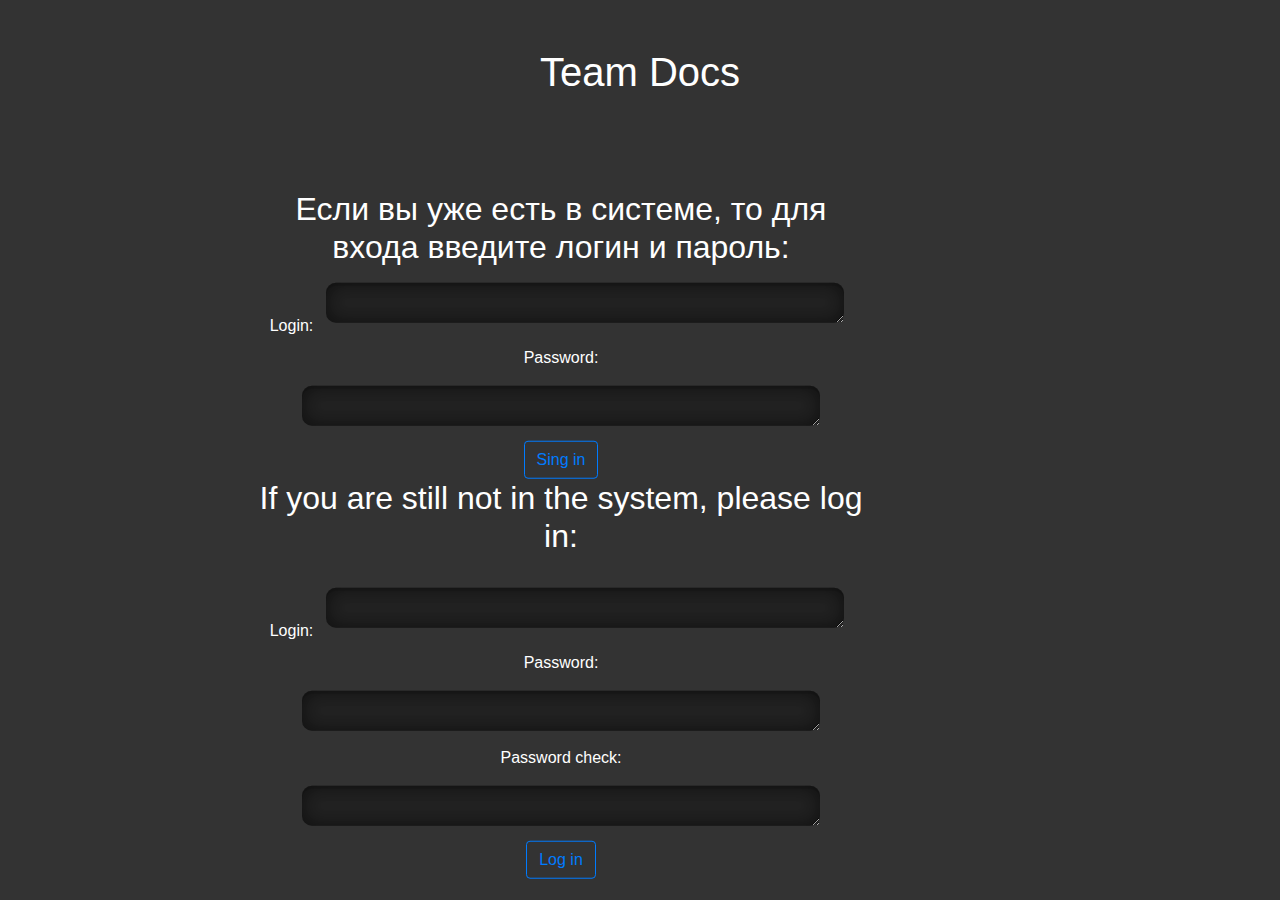
==== index.html @ c88758a1 "commit" ====
<!DOCTYPE html>
<html lang="en">
<head>
    <title>Team docs</title>
    <meta charset="utf-8">
    <link rel="shortcut icon" href="folder.ico" type="image/x-icon">
    <link rel="stylesheet" href="css/style.css">
    <script src="log.js"></script>
    <script src="https://ajax.googleapis.com/ajax/libs/jquery/3.4.0/jquery.min.js"></script>
    <style>
        .block {
            margin: 0;
            position: absolute;
            top: 50%;
            left: 70%;
            margin-right: -50%;
            transform: translate(-50%, -50%);
        }

    </style>
</head>
<body class="text-center">
<h1 class="m-5">Team Docs</h1>
<div class="block row w-100">
    <div class="row w-100">
        <div class="col-6 text-center">
            <br>
            <br>
            <br>
            <br>
            <br>
            <br>
            <br>
            <h2>Если  вы уже  есть в системе, то для входа введите логин и пароль:</h2>
            <label for="sing_login">Login:</label>
            <textarea class="m-2 p-2" id="sing_login" rows="1" spellcheck="false"></textarea>
            <br>
            <label for="sing_password">Password:</label>
            <textarea class="m-2 p-2" id="sing_password" rows="1" spellcheck="false"></textarea>
            <br>
            <button class="btn btn-outline-primary" id="singInButton" type="button" onclick="logIn()">Sing in</button>
        </div>
    </div>
    <div class="row w-100 text-center">
        <div class="col-6 text-center">
            <h2 class="mb-4">If you are still not in the system, please log in:</h2>
            <label for="log_login">Login:</label>
            <textarea class="m-2 p-2" id="log_login" rows="1" spellcheck="false"></textarea>
            <br>
            <label for="log_password">Password:</label>
            <textarea class="m-2 p-2" id="log_password" rows="1" spellcheck="false"></textarea>
            <br>
            <label for="log_password_check">Password check:</label>
            <textarea class="m-2 p-2" id="log_password_check" rows="1" spellcheck="false"></textarea>
            <br>
            <button class="btn btn-outline-primary" id="logInButton" type="button" onclick="logIn()">Log in</button>
        </div>
    </div>
</div>
</body>
</html>
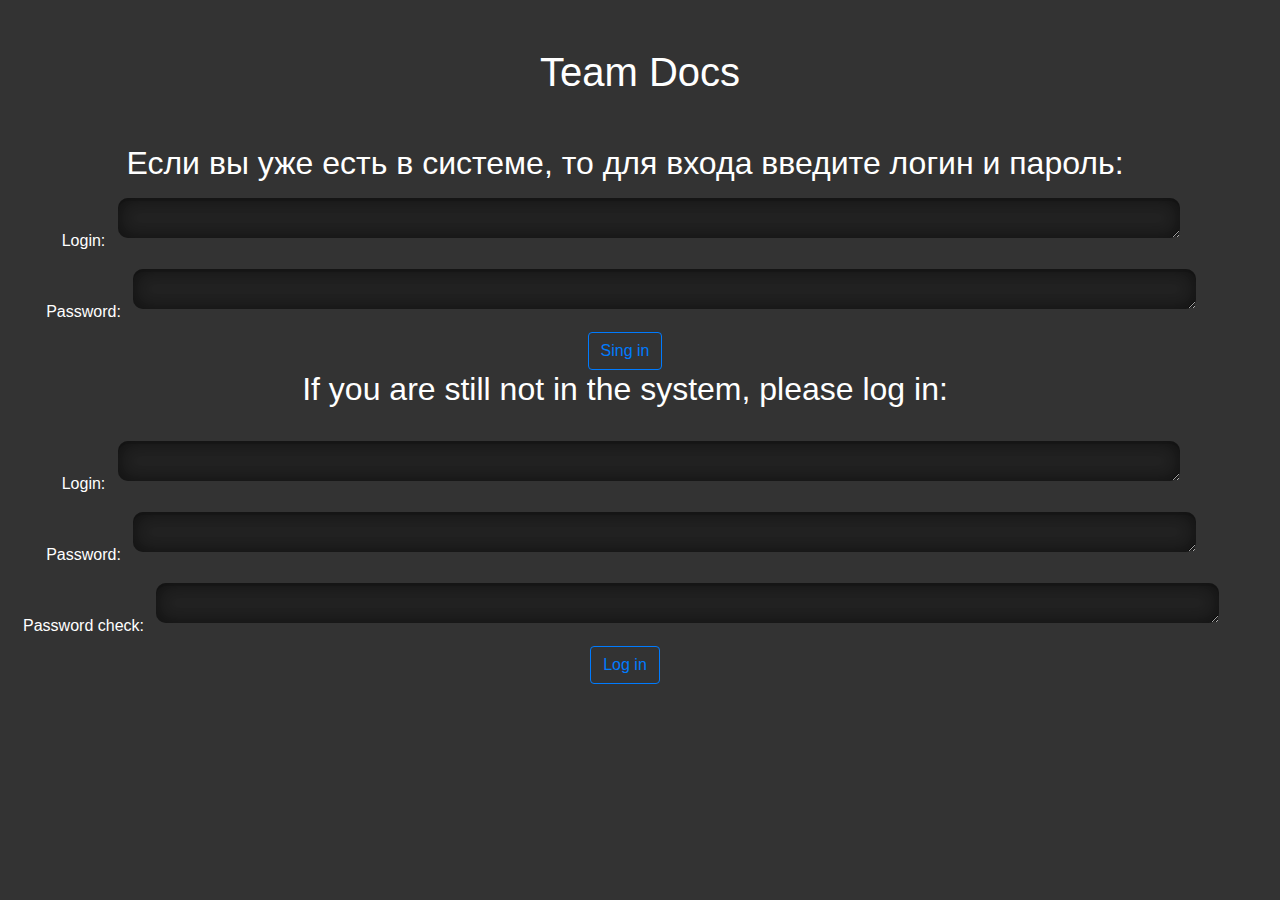
==== commit 46dba9e0: "commit" ====
--- a/index.html
+++ b/index.html
@@ -21,16 +21,8 @@
 </head>
 <body class="text-center">
 <h1 class="m-5">Team Docs</h1>
-<div class="block row w-100">
     <div class="row w-100">
-        <div class="col-6 text-center">
-            <br>
-            <br>
-            <br>
-            <br>
-            <br>
-            <br>
-            <br>
+        <div class="col-12 text-center">
             <h2>Если  вы уже  есть в системе, то для входа введите логин и пароль:</h2>
             <label for="sing_login">Login:</label>
             <textarea class="m-2 p-2" id="sing_login" rows="1" spellcheck="false"></textarea>
@@ -42,7 +34,7 @@
         </div>
     </div>
     <div class="row w-100 text-center">
-        <div class="col-6 text-center">
+        <div class="col-12 text-center">
             <h2 class="mb-4">If you are still not in the system, please log in:</h2>
             <label for="log_login">Login:</label>
             <textarea class="m-2 p-2" id="log_login" rows="1" spellcheck="false"></textarea>
@@ -56,6 +48,5 @@
             <button class="btn btn-outline-primary" id="logInButton" type="button" onclick="logIn()">Log in</button>
         </div>
     </div>
-</div>
 </body>
 </html>
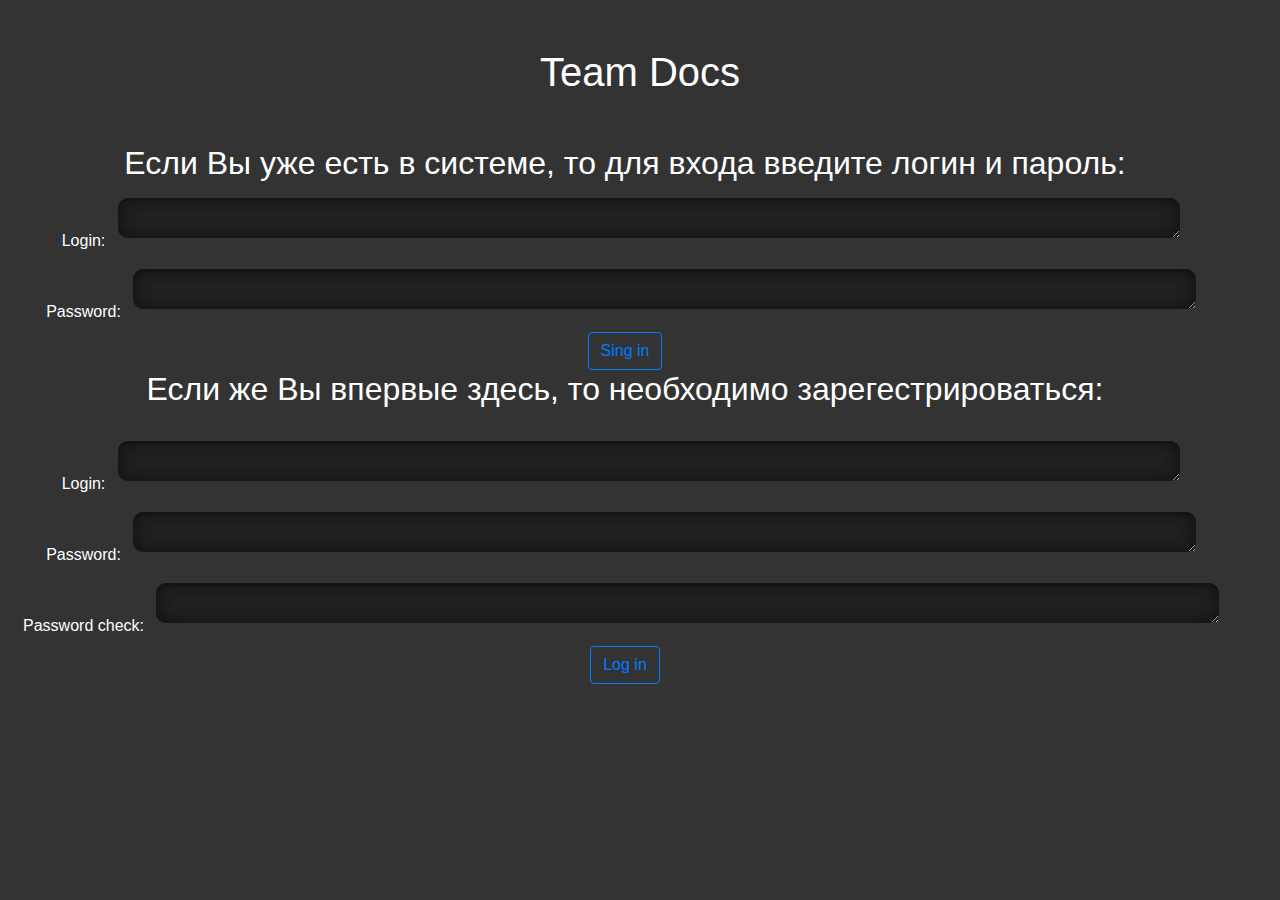
==== commit 4f65f795: "commit" ====
--- a/index.html
+++ b/index.html
@@ -23,7 +23,7 @@
 <h1 class="m-5">Team Docs</h1>
     <div class="row w-100">
         <div class="col-12 text-center">
-            <h2>Если  вы уже  есть в системе, то для входа введите логин и пароль:</h2>
+            <h2>Если Вы уже есть в системе, то для входа введите логин и пароль:</h2>
             <label for="sing_login">Login:</label>
             <textarea class="m-2 p-2" id="sing_login" rows="1" spellcheck="false"></textarea>
             <br>
@@ -35,7 +35,7 @@
     </div>
     <div class="row w-100 text-center">
         <div class="col-12 text-center">
-            <h2 class="mb-4">If you are still not in the system, please log in:</h2>
+            <h2 class="mb-4">Если же Вы впервые здесь, то необходимо зарегестрироваться:</h2>
             <label for="log_login">Login:</label>
             <textarea class="m-2 p-2" id="log_login" rows="1" spellcheck="false"></textarea>
             <br>
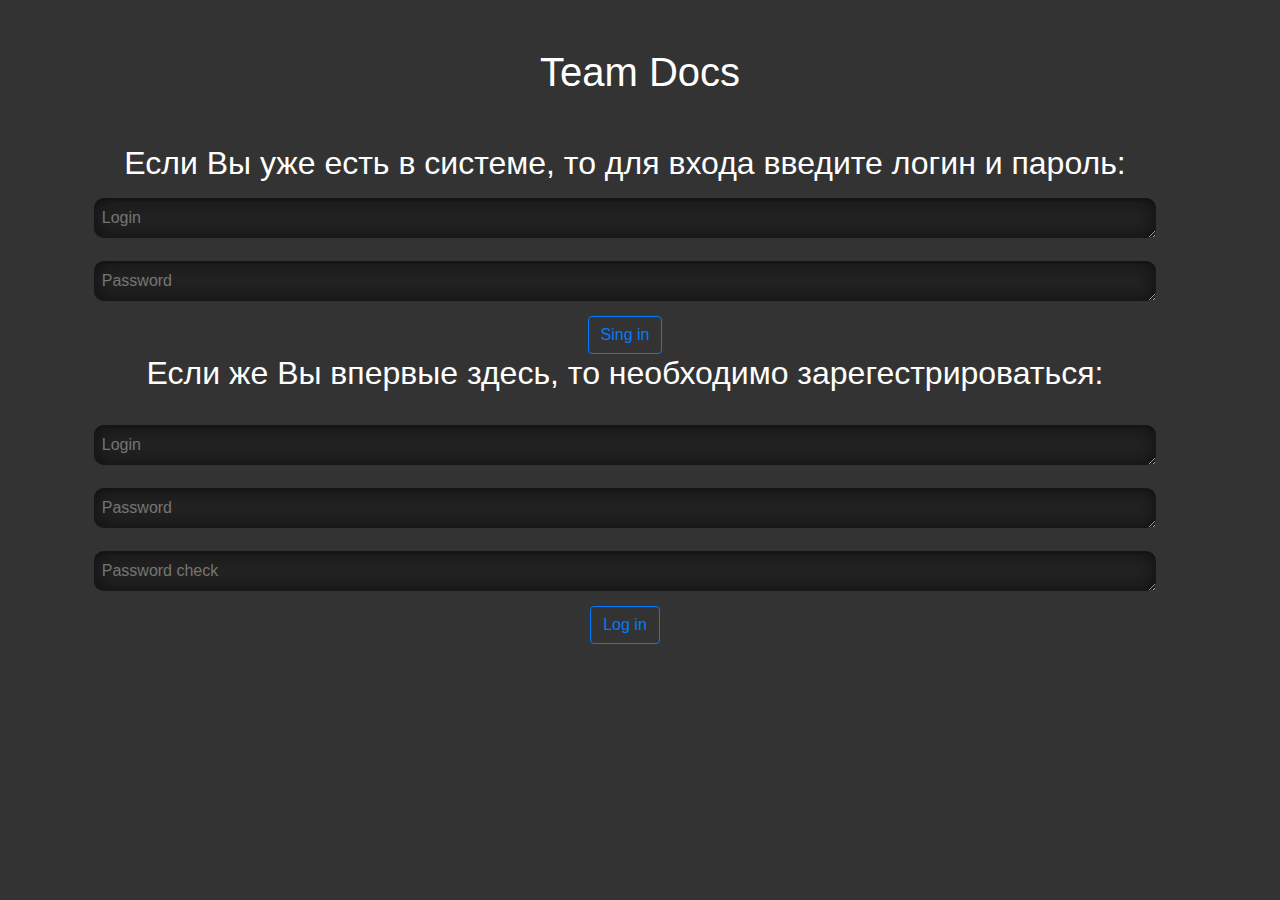
==== commit cc8558d6: "commit" ====
--- a/index.html
+++ b/index.html
@@ -24,11 +24,9 @@
     <div class="row w-100">
         <div class="col-12 text-center">
             <h2>Если Вы уже есть в системе, то для входа введите логин и пароль:</h2>
-            <label for="sing_login">Login:</label>
-            <textarea class="m-2 p-2" id="sing_login" rows="1" spellcheck="false"></textarea>
+            <textarea class="m-2 p-2" id="sing_login" rows="1" spellcheck="false" placeholder="Login"></textarea>
             <br>
-            <label for="sing_password">Password:</label>
-            <textarea class="m-2 p-2" id="sing_password" rows="1" spellcheck="false"></textarea>
+            <textarea class="m-2 p-2" id="sing_password" rows="1" spellcheck="false" placeholder="Password"></textarea>
             <br>
             <button class="btn btn-outline-primary" id="singInButton" type="button" onclick="logIn()">Sing in</button>
         </div>
@@ -36,14 +34,11 @@
     <div class="row w-100 text-center">
         <div class="col-12 text-center">
             <h2 class="mb-4">Если же Вы впервые здесь, то необходимо зарегестрироваться:</h2>
-            <label for="log_login">Login:</label>
-            <textarea class="m-2 p-2" id="log_login" rows="1" spellcheck="false"></textarea>
+            <textarea class="m-2 p-2" id="log_login" rows="1" spellcheck="false" placeholder="Login"></textarea>
             <br>
-            <label for="log_password">Password:</label>
-            <textarea class="m-2 p-2" id="log_password" rows="1" spellcheck="false"></textarea>
+            <textarea class="m-2 p-2" id="log_password" rows="1" spellcheck="false" placeholder="Password"></textarea>
             <br>
-            <label for="log_password_check">Password check:</label>
-            <textarea class="m-2 p-2" id="log_password_check" rows="1" spellcheck="false"></textarea>
+            <textarea class="m-2 p-2" id="log_password_check" rows="1" spellcheck="false" placeholder="Password check"></textarea>
             <br>
             <button class="btn btn-outline-primary" id="logInButton" type="button" onclick="logIn()">Log in</button>
         </div>
